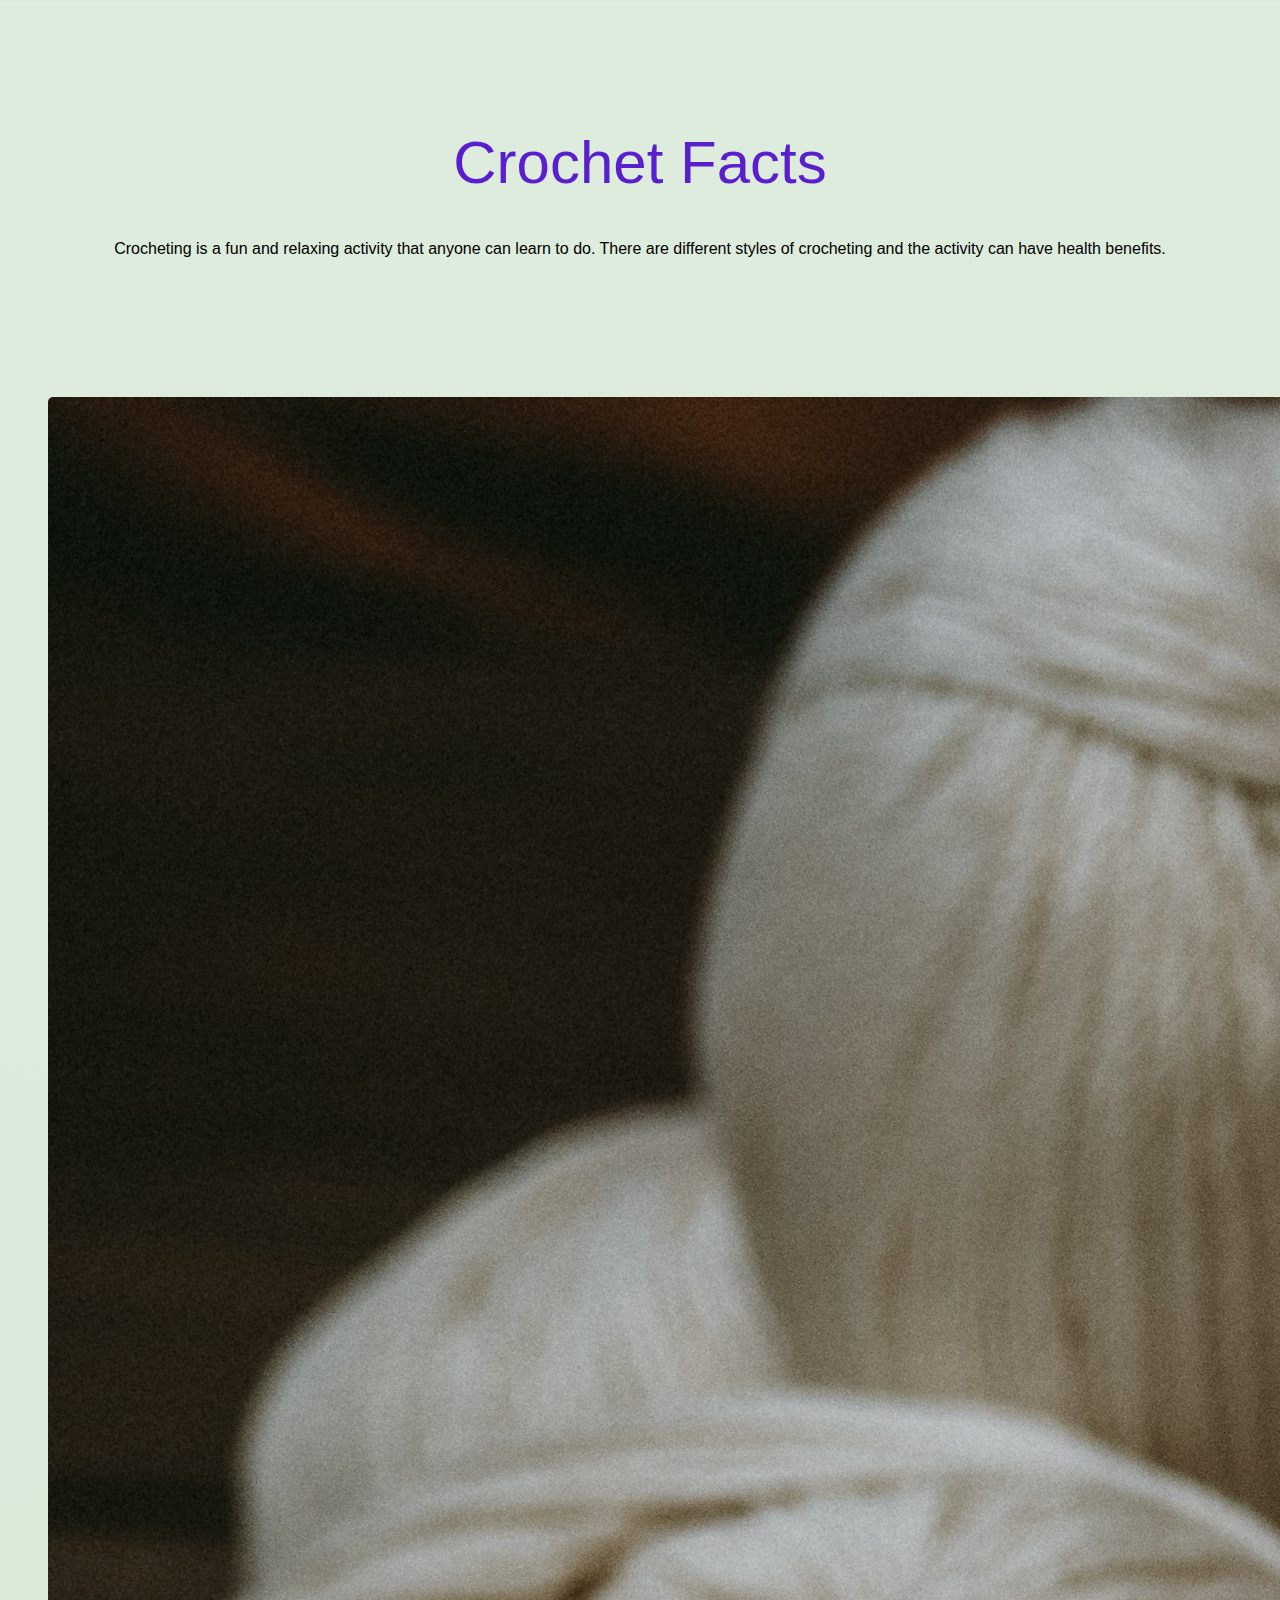
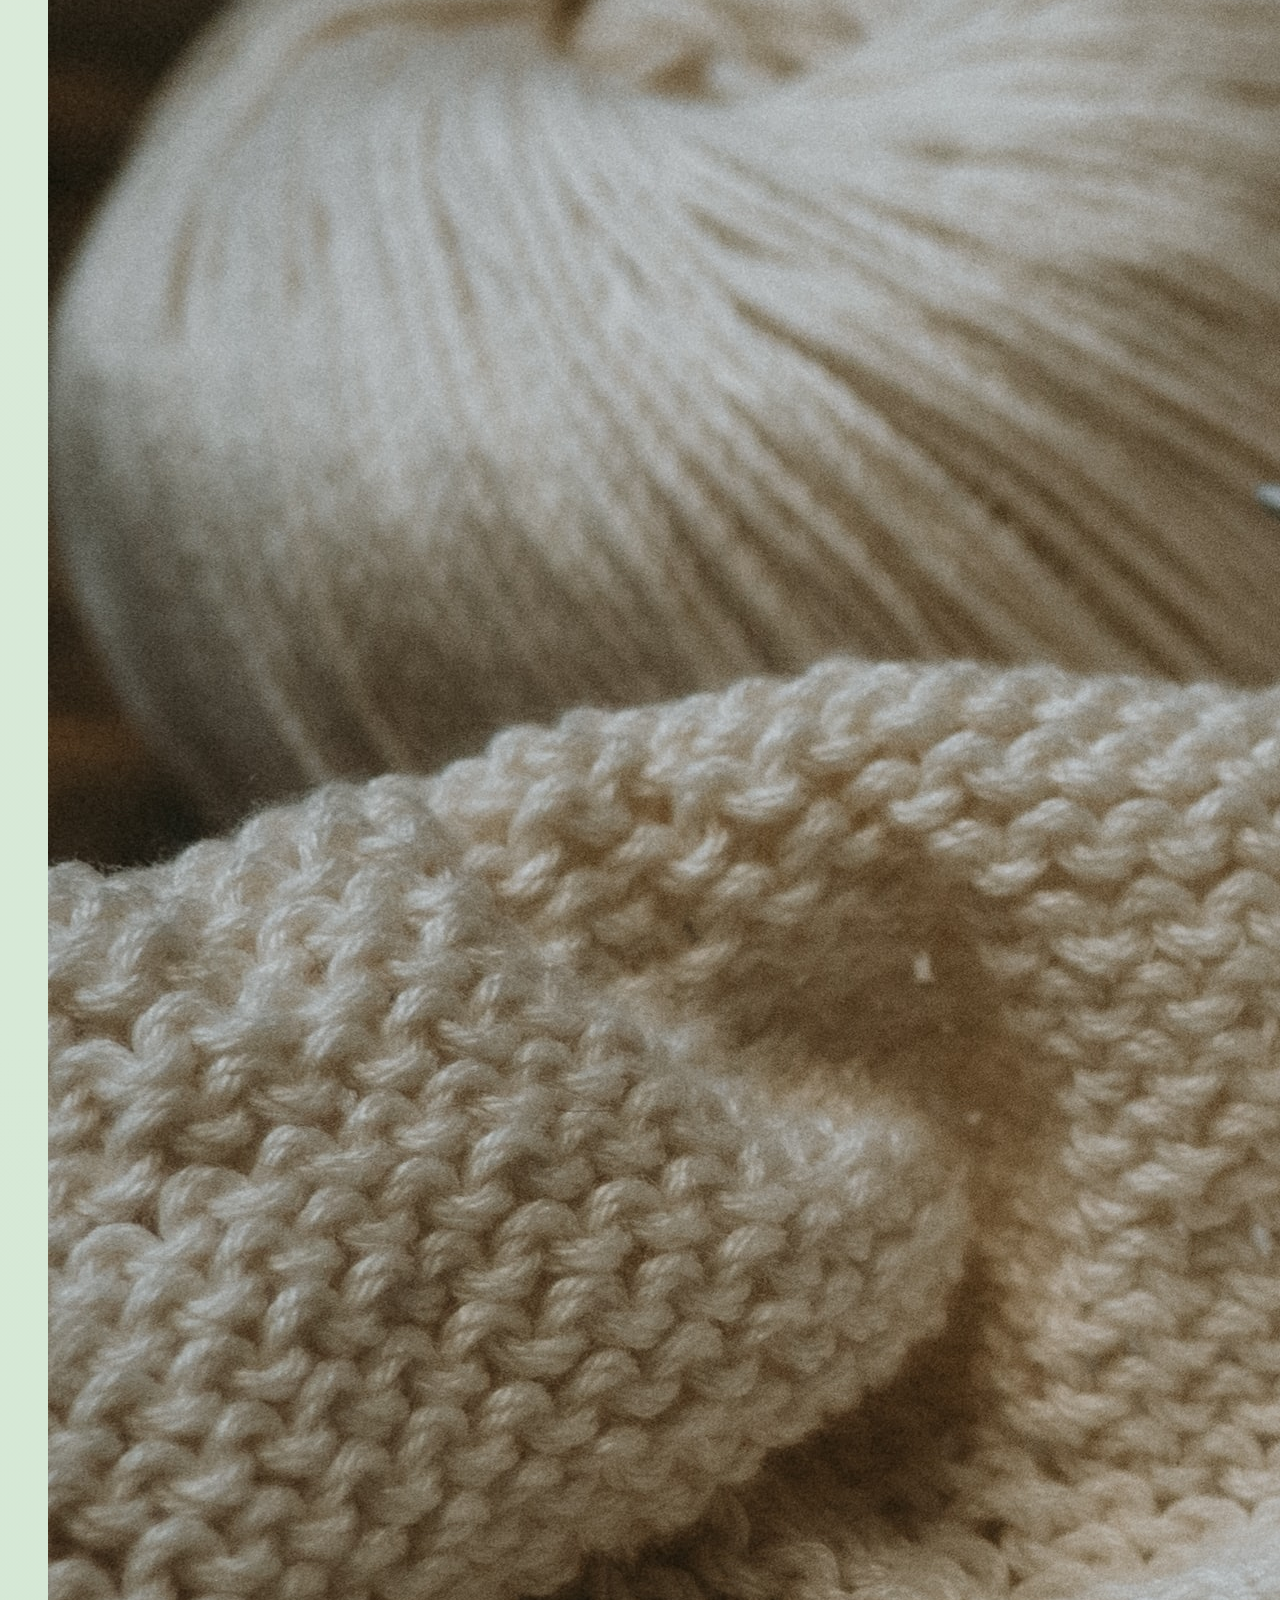
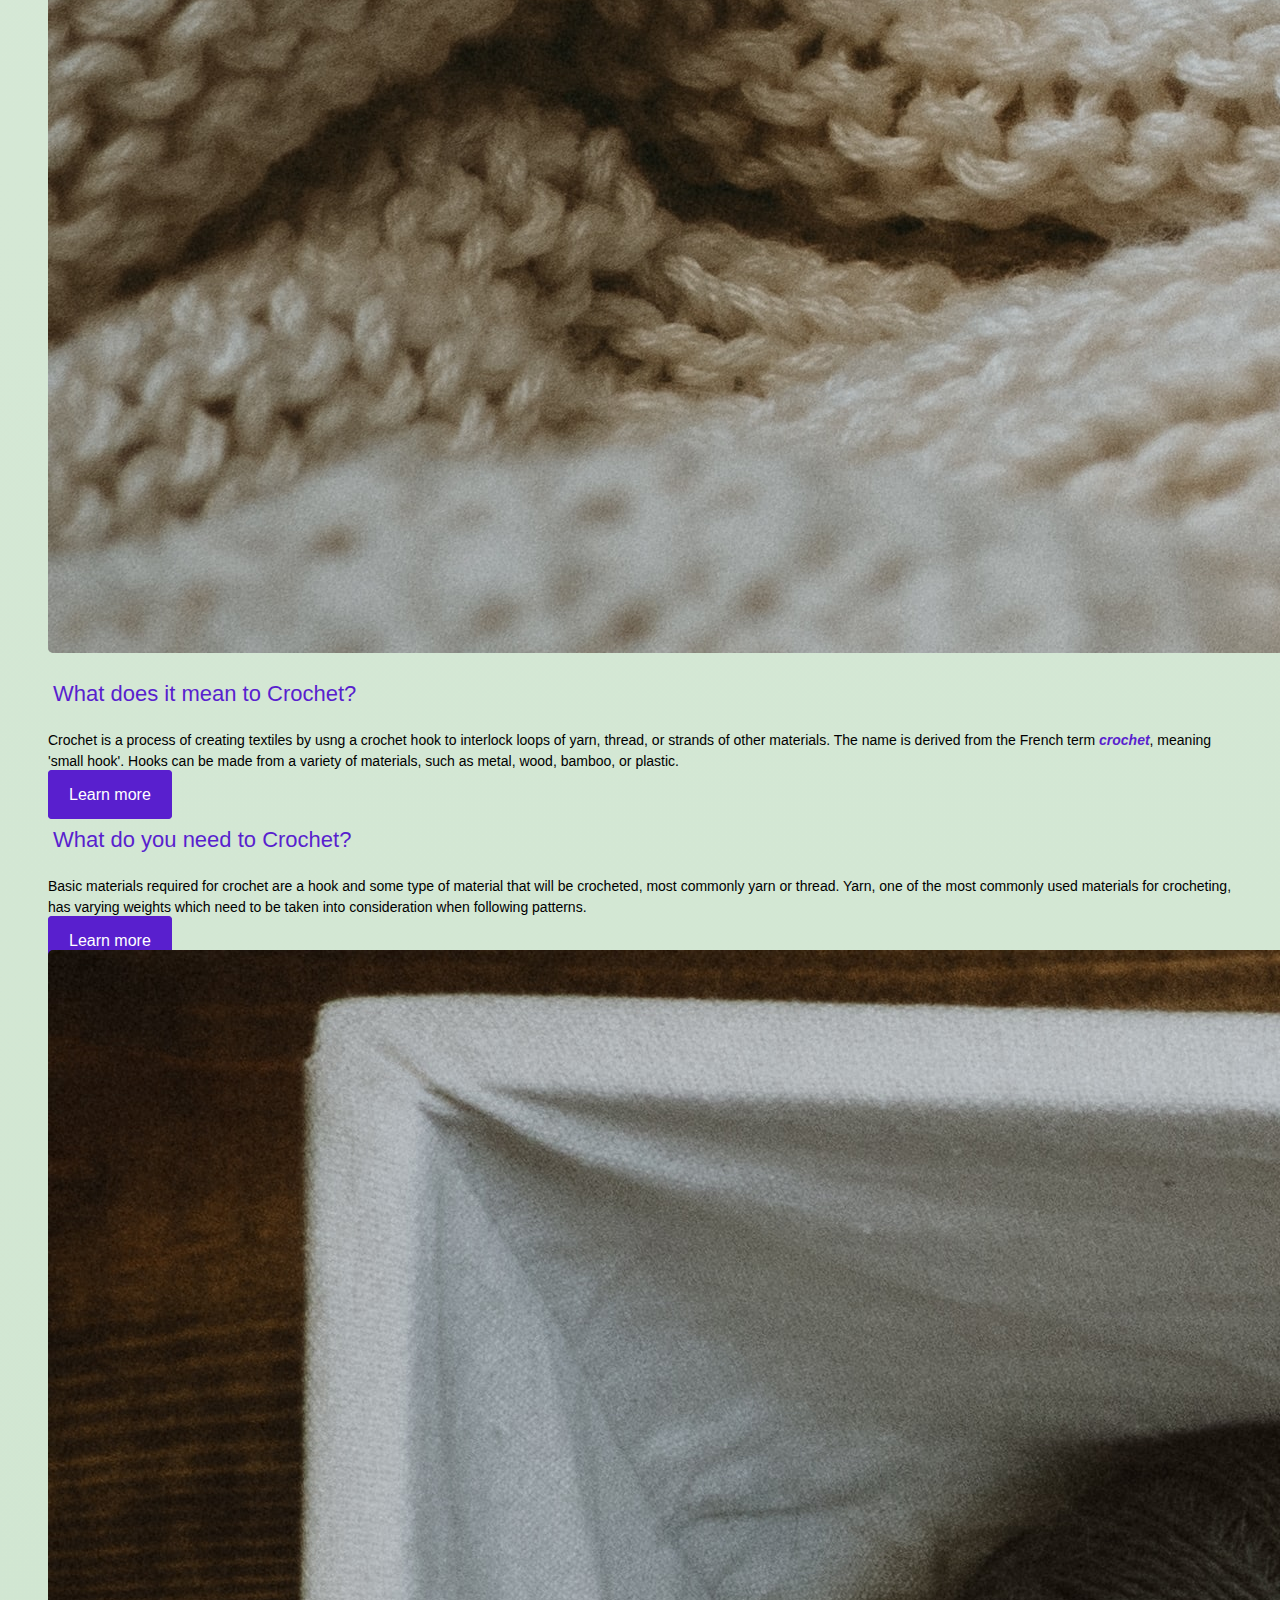
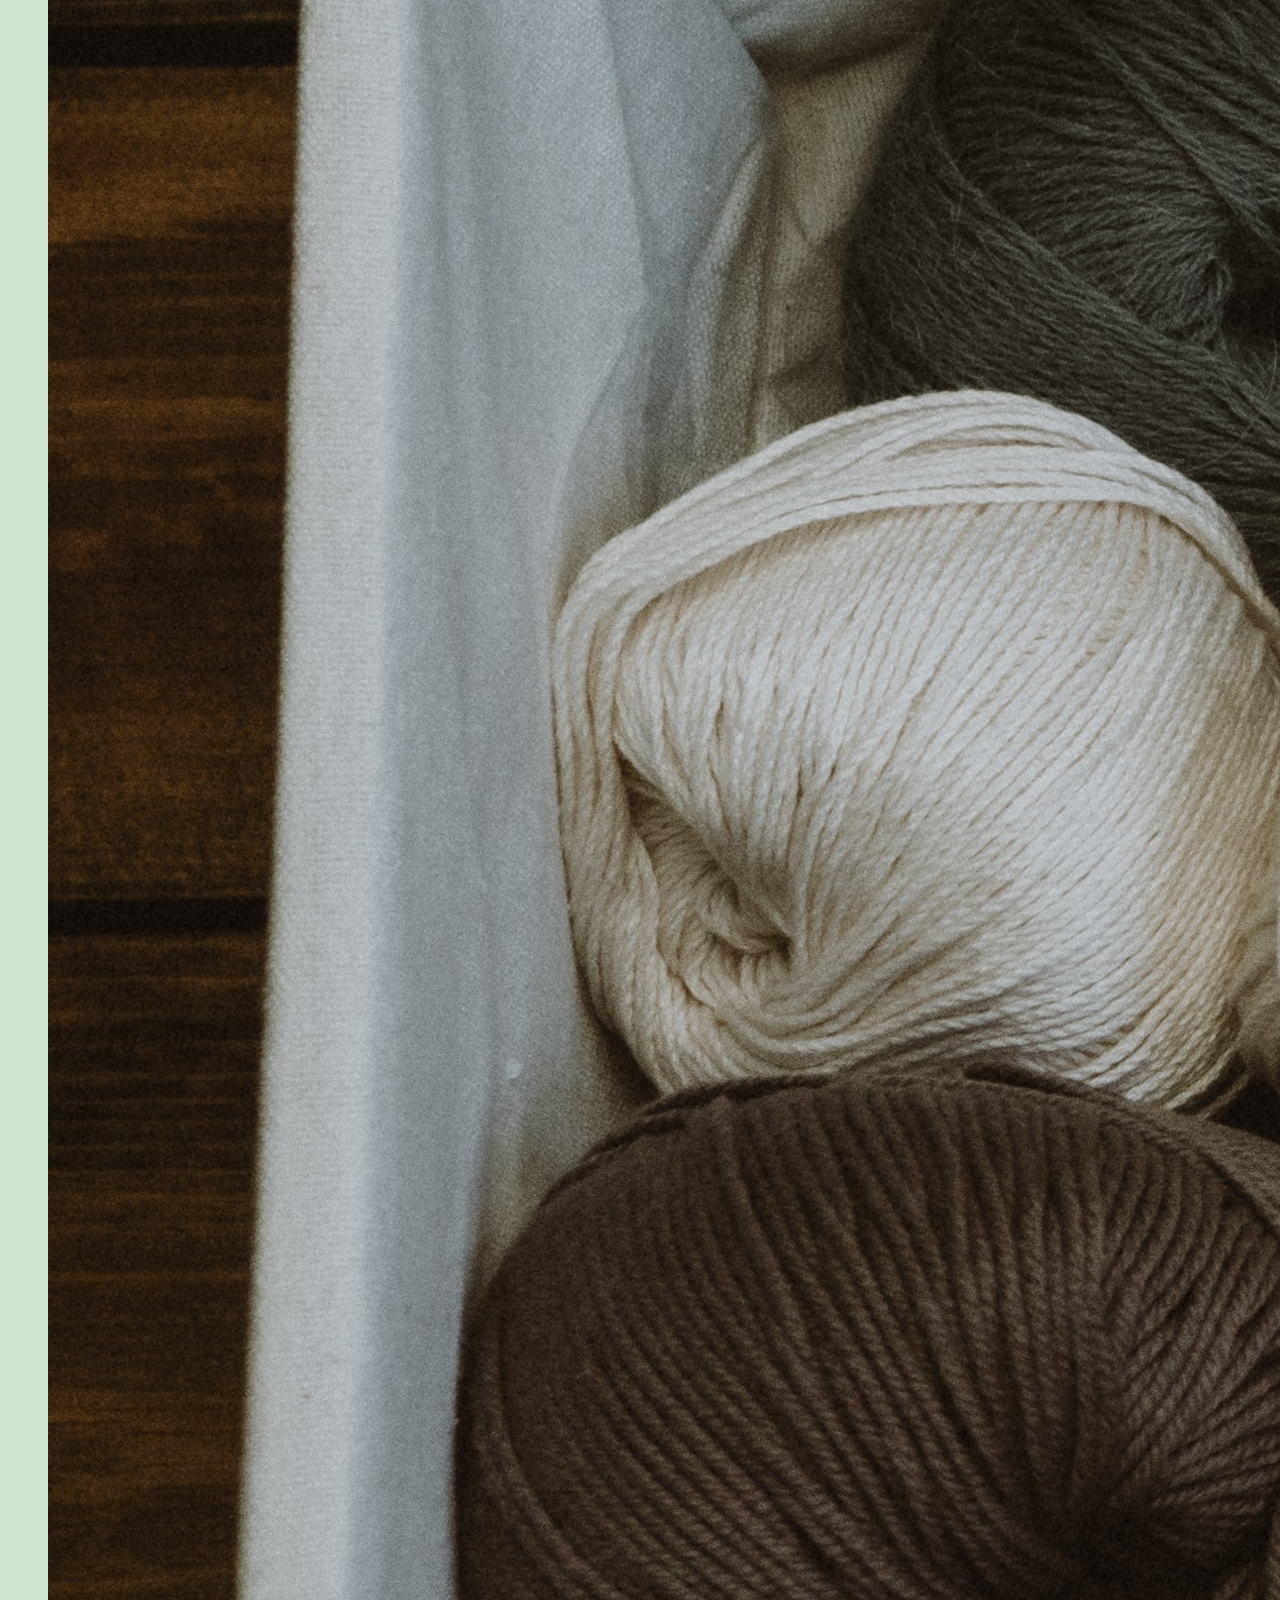
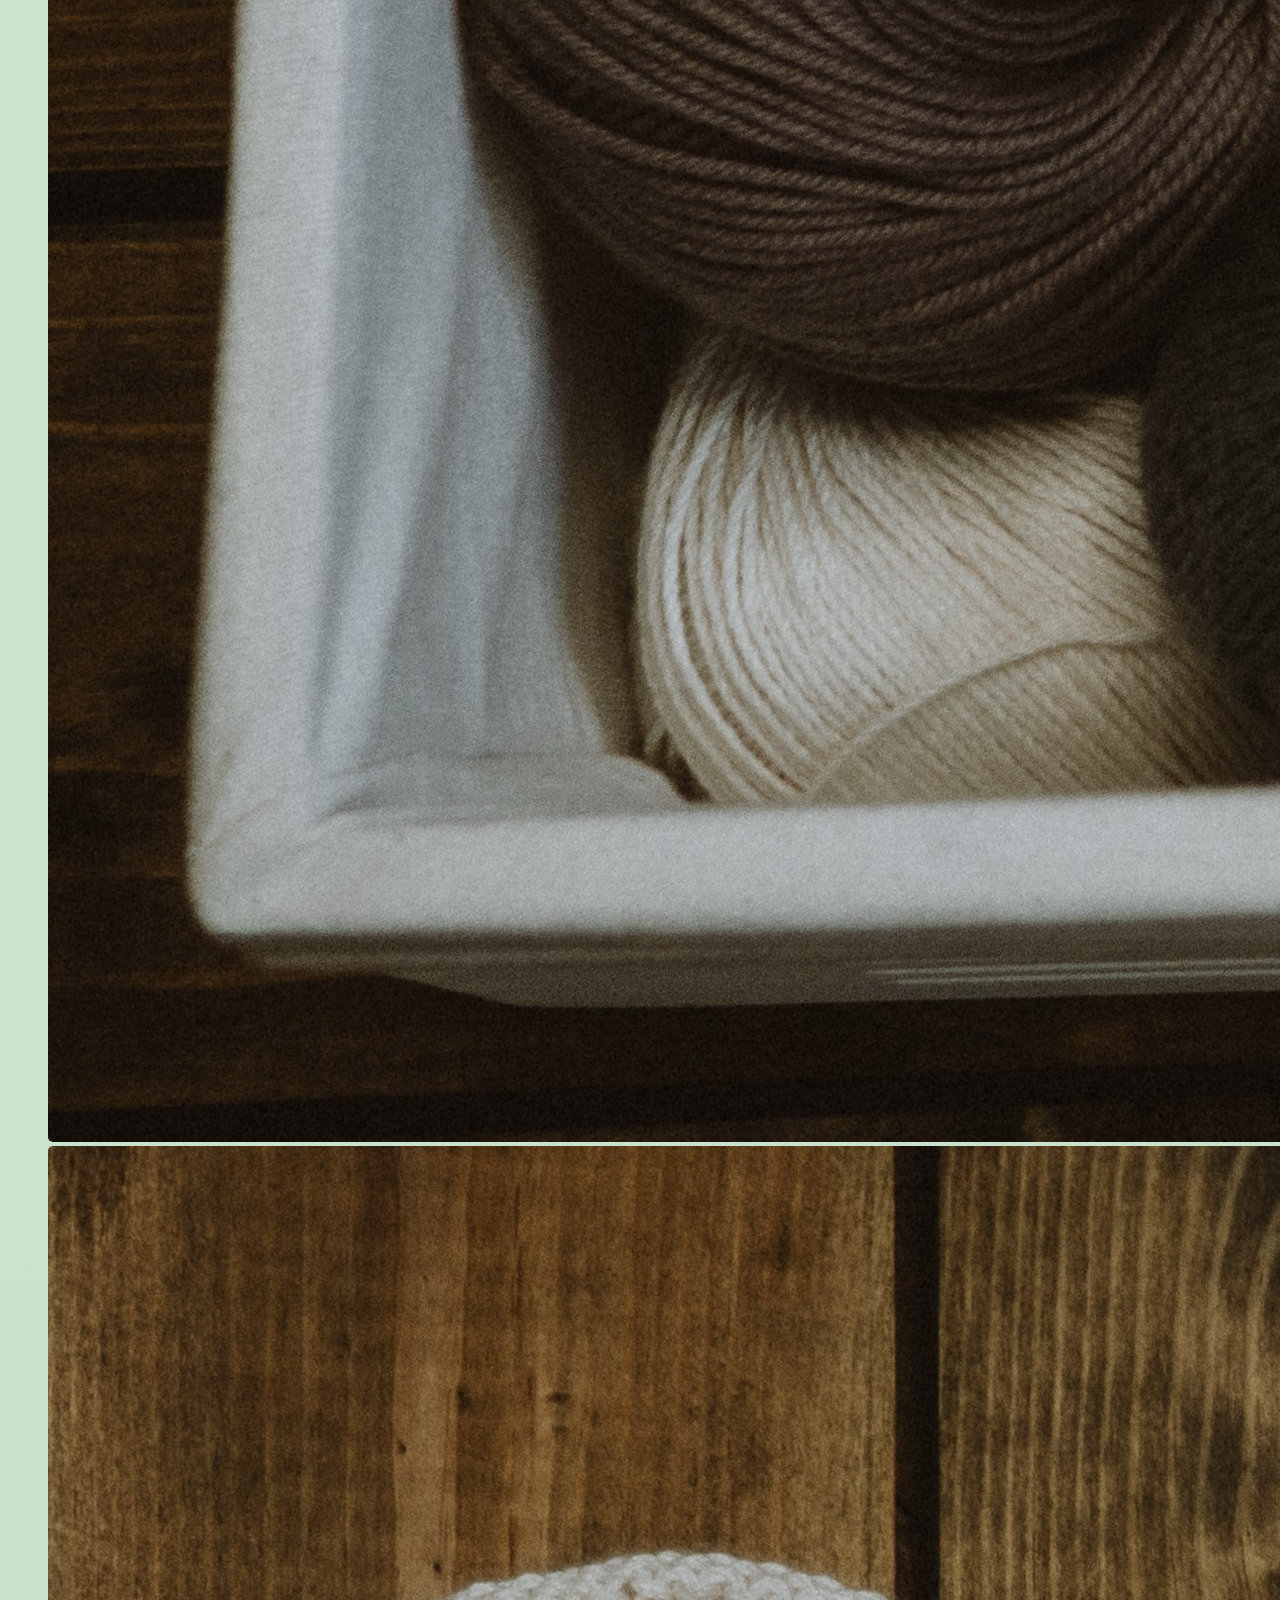
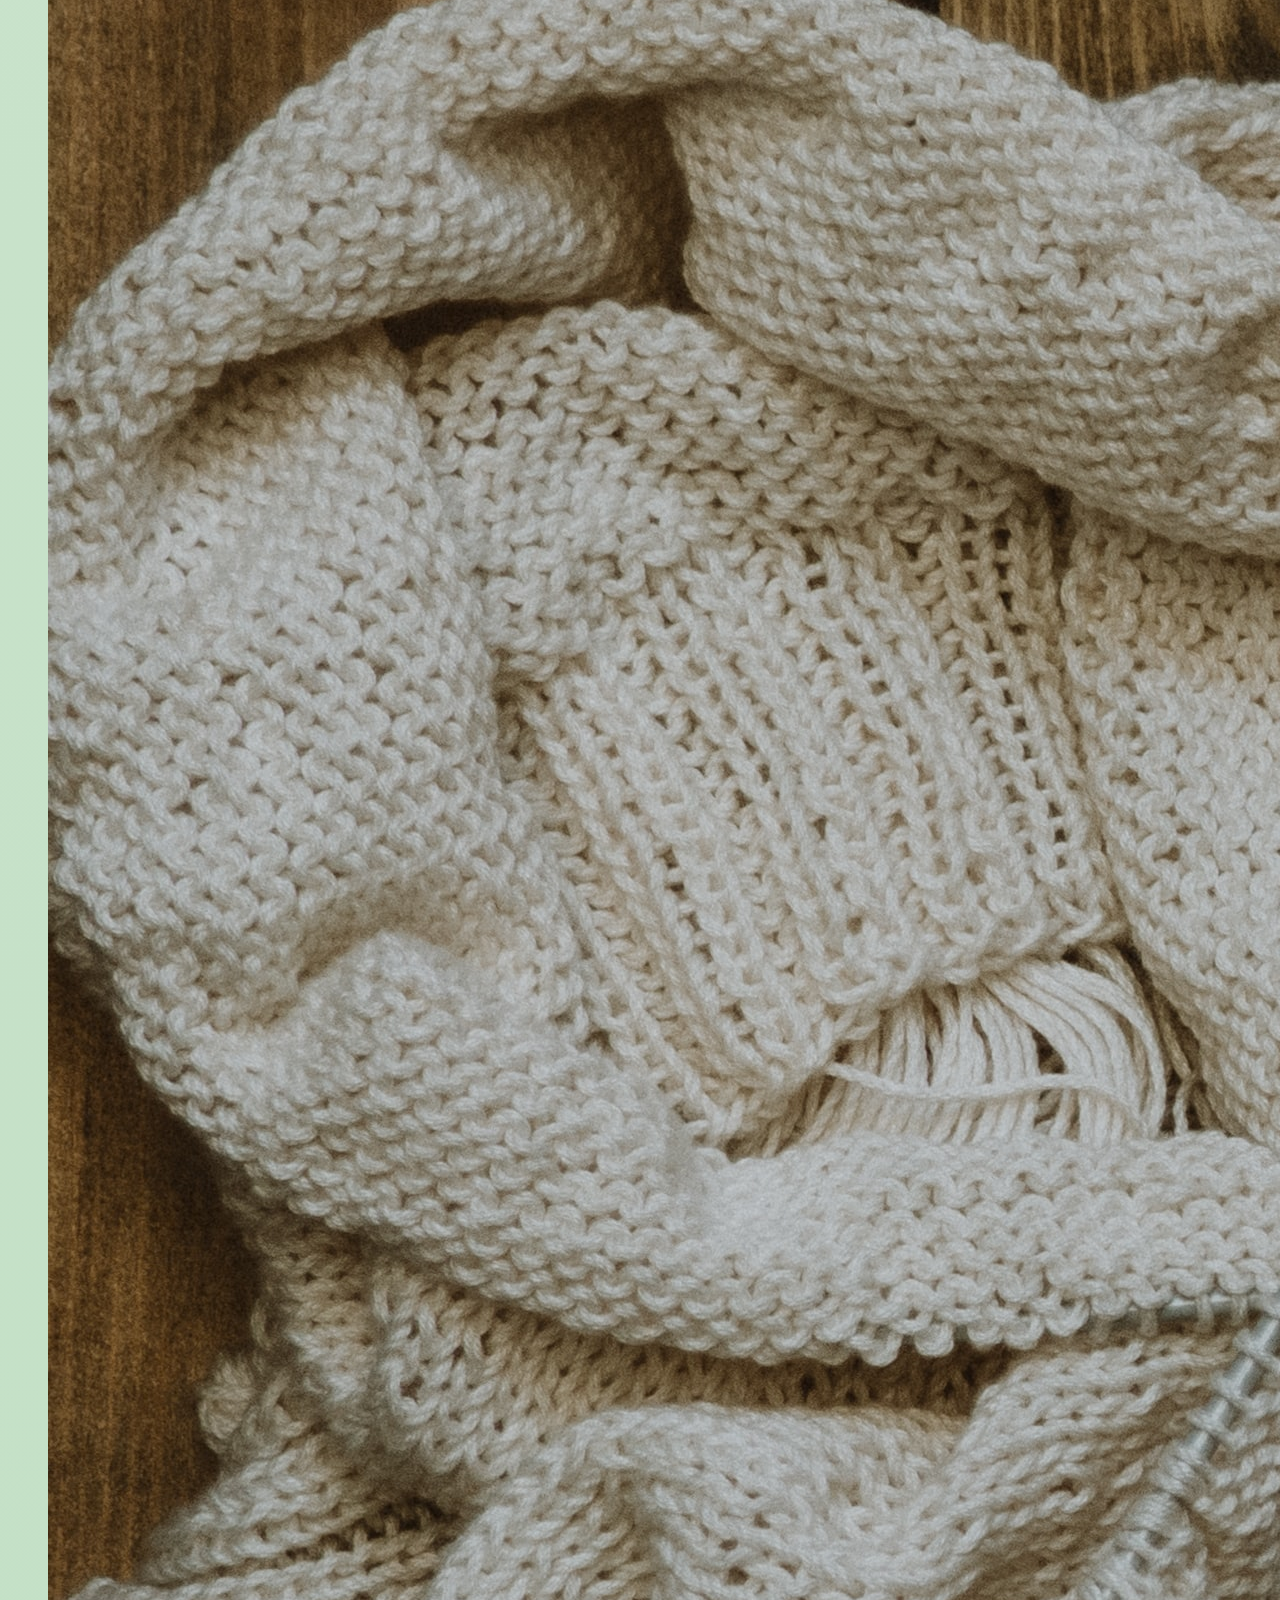
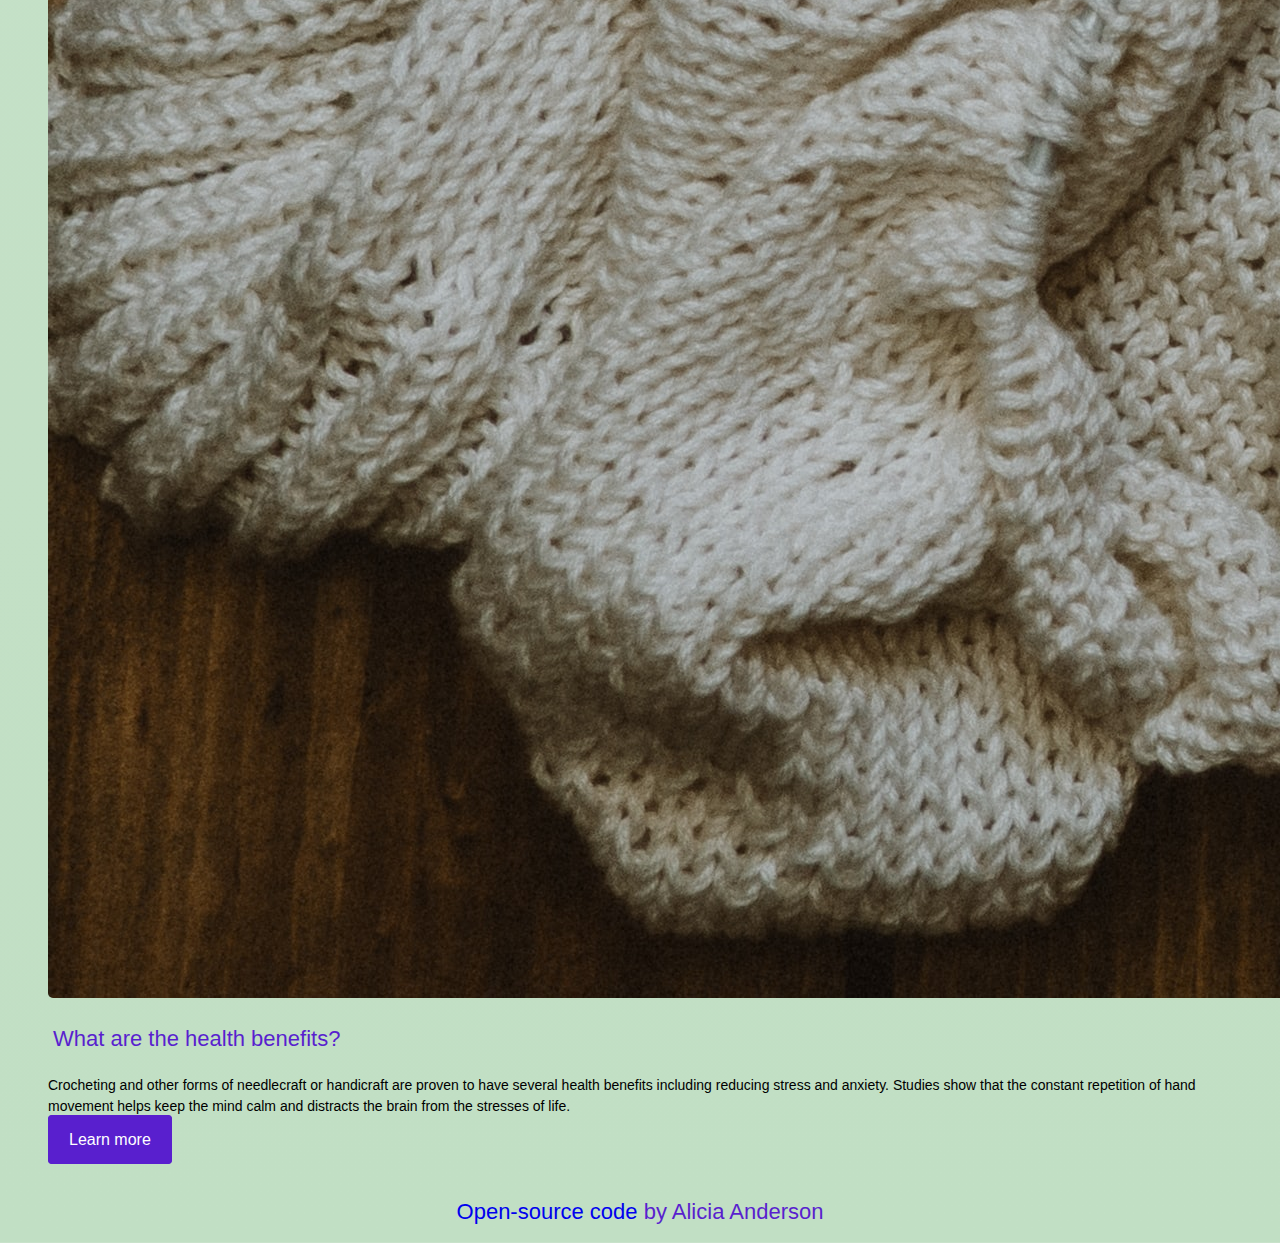
==== index.html @ 93d9a034 "Corrected index page name" ====
<!DOCTYPE html>
<html lang="en">
  <head>
    <meta charset="UTF-8" />
    <meta http-equiv="X-UA-Compatible" content="IE=edge" />
    <meta name="viewport" content="width=device-width, initial-scale=1.0" />
    <title>Crochet Facts 🧶</title>
    <link
      href="https://cdn.jsdelivr.net/npm/bootstrap@5.0.2/dist/css/bootstrap.min.css"
      rel="stylesheet"
      integrity="sha384-EVSTQN3/azprG1Anm3QDgpJLIm9Nao0Yz1ztcQTwFspd3yD65VohhpuuCOmLASjC"
      crossorigin="anonymous"
    />
    <link rel="stylesheet" href="src/styles.css" />
  </head>

  <body class="text-muted">
    <div class="intro">
      <h1 class="mb-4">Crochet Facts</h1>

      <p>
        Crocheting is a fun and relaxing activity that anyone can learn to do.
        There are different styles of crocheting and the activity can have
        health benefits.
      </p>
    </div>
    <div class="container">
      <div class="row mb-5">
        <div class="col-6 p-5">
          <img
            src="images/crochet-1.jpg"
            alt="Yarn and Crochet Needles"
            class="img-fluid crochet-image"
          />
        </div>
        <div class="col-6 p-5">
          <h2>What does it mean to Crochet?</h2>
          <p>
            Crochet is a process of creating textiles by usng a crochet hook to
            interlock loops of yarn, thread, or strands of other materials. The
            name is derived from the French term
            <em>crochet</em>, meaning 'small hook'. Hooks can be made from a
            variety of materials, such as metal, wood, bamboo, or plastic.
          </p>
          <a
            href="https://en.wikipedia.org/wiki/Crochet"
            target="_blank"
            class="btn btn-branding m-3"
            >Learn more</a
          >
        </div>
      </div>
      <div class="row mb-5">
        <div class="col-6 p-5">
          <h2>What do you need to Crochet?</h2>
          <p>
            Basic materials required for crochet are a hook and some type of
            material that will be crocheted, most commonly yarn or thread. Yarn,
            one of the most commonly used materials for crocheting, has varying
            weights which need to be taken into consideration when following
            patterns.
          </p>
          <a
            href="https://en.wikipedia.org/wiki/Crochet#Materials"
            target="_blank"
            class="btn btn-branding m-3"
            >Learn more</a
          >
        </div>
        <div class="col-6 p-5">
          <img
            src="images/crochet-2.jpg"
            alt="Yarn and Crochet Needles"
            class="img-fluid crochet-image"
          />
        </div>
      </div>
      <div class="row mb-5">
        <div class="col-6 p-5">
          <img
            src="images/crochet-3.jpg"
            alt="Yarn and Crochet Needles"
            class="img-fluid crochet-image"
          />
        </div>
        <div class="col-6 p-5">
          <h2>What are the health benefits?</h2>
          <p>
            Crocheting and other forms of needlecraft or handicraft are proven
            to have several health benefits including reducing stress and
            anxiety. Studies show that the constant repetition of hand movement
            helps keep the mind calm and distracts the brain from the stresses
            of life.
          </p>
          <a
            href="https://en.wikipedia.org/wiki/Crochet#Health_benefits"
            target="_blank"
            class="btn btn-branding m-3"
            >Learn more</a
          >
        </div>
      </div>
    </div>
    <footer>
      <a href="https://github.com/aliciaECodes/Crochet.git" target="_blank"
        >Open-source code </a
      >by Alicia Anderson
    </footer>
  </body>
</html>
---- src/styles.css ----
:root {
  --primary-color: #591fce;
}

body {
  background: linear-gradient(to top, #c1dfc4 0%, #deecdd 100%);
  color: #000;
  font-family: Verdana, Geneva, Tahoma, sans-serif;
}

h1 {
  color: var(--primary-color);
  font-size: 60px;
  font-weight: normal;
  text-align: center;
}

h2 {
  color: var(--primary-color);
  font-size: 22px;
  padding: 5px;
  font-weight: normal;
}

p {
  font-size: 14px;
  line-height: 1.5;
}

em {
  color: var(--primary-color);
  font-weight: 700;
}

a {
  text-decoration: none;
}

footer {
  color: var(--primary-color);
  font-weight: 100;
  font-size: 22px;
  text-align: center;
  padding: 10px;
}

.container {
  padding: 40px;
  font-family: Verdana, Geneva, Tahoma, sans-serif;
}

.btn-branding {
  border: 1px solid var(--primary-color);
  border-radius: 4px;
  padding: 15px 20px;
  background-color: var(--primary-color);
  color: #fff;
}

.intro {
  padding: 80px 20px;
}

.intro p {
  text-align: center;
  line-height: 1.5;
  font-weight: 500;
  font-size: 16px;
}

.crochet-image {
  width: 400;
  border-radius: 5px;
}
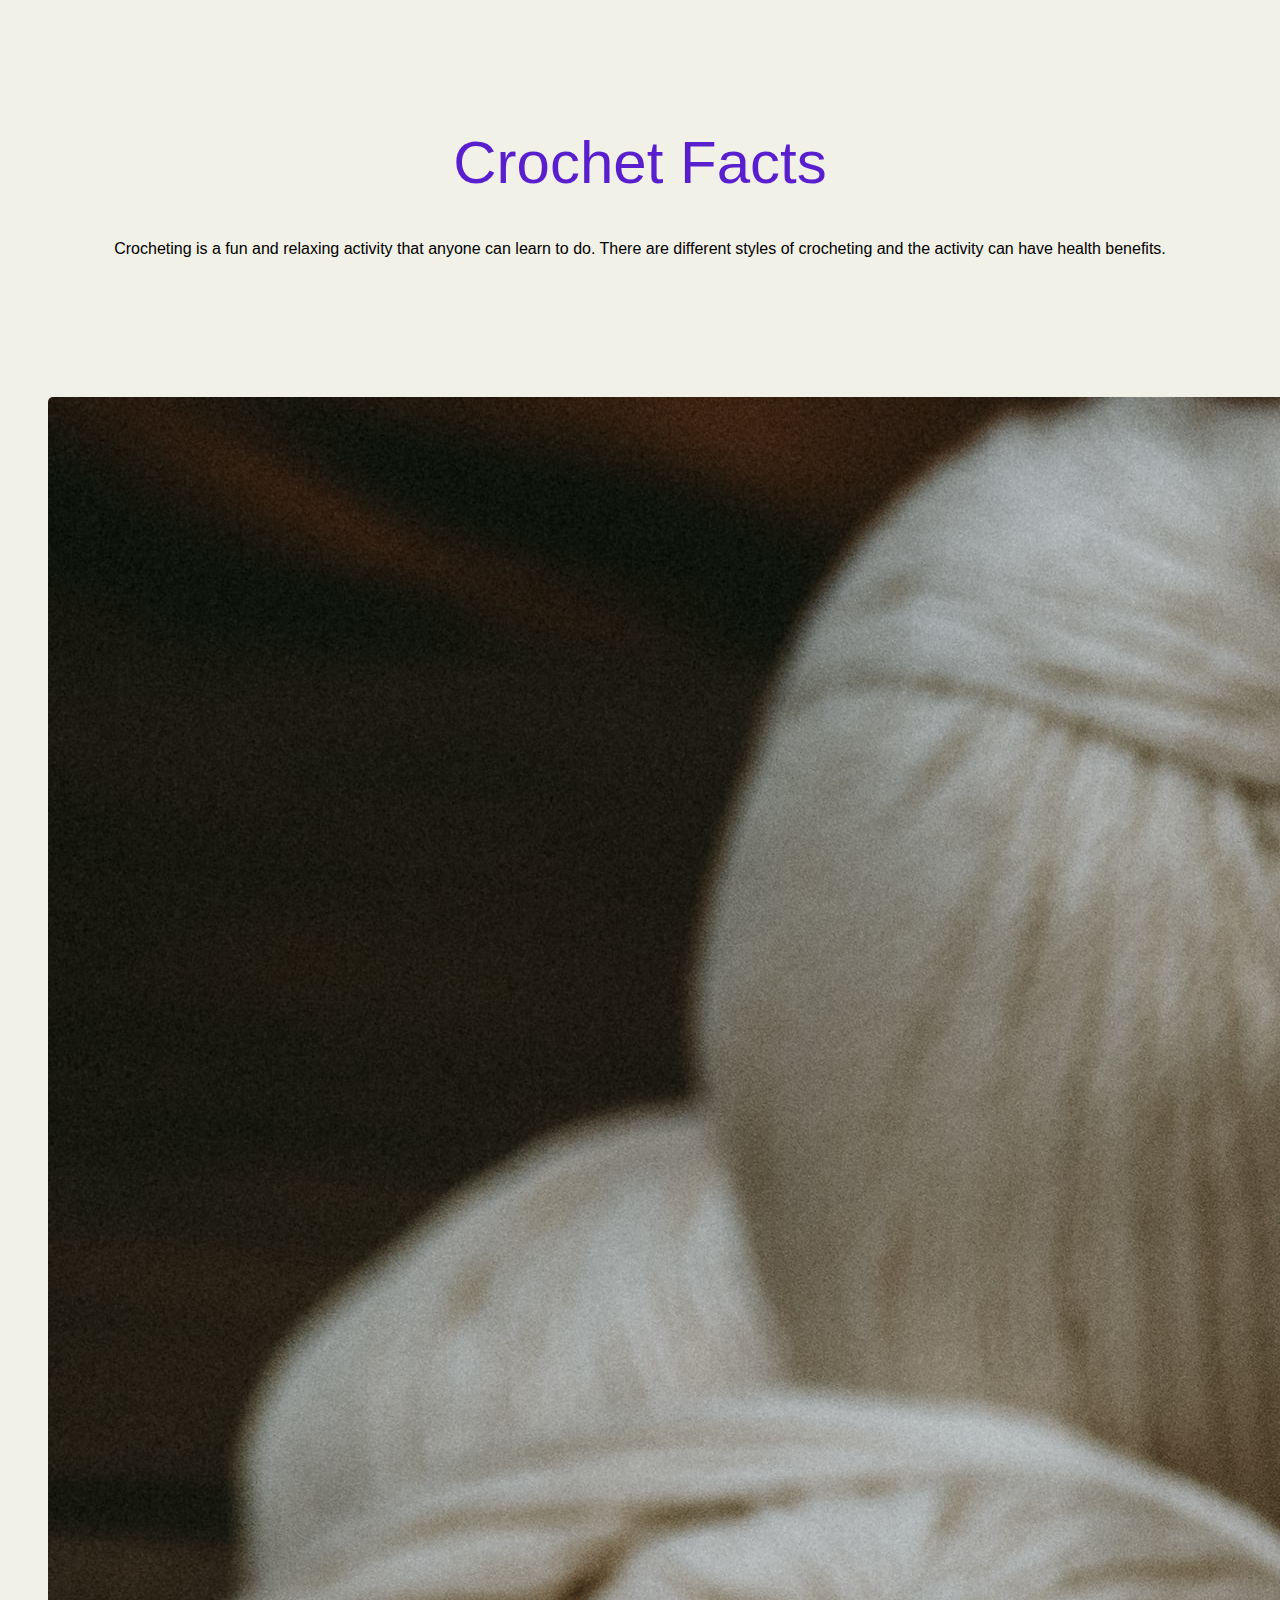
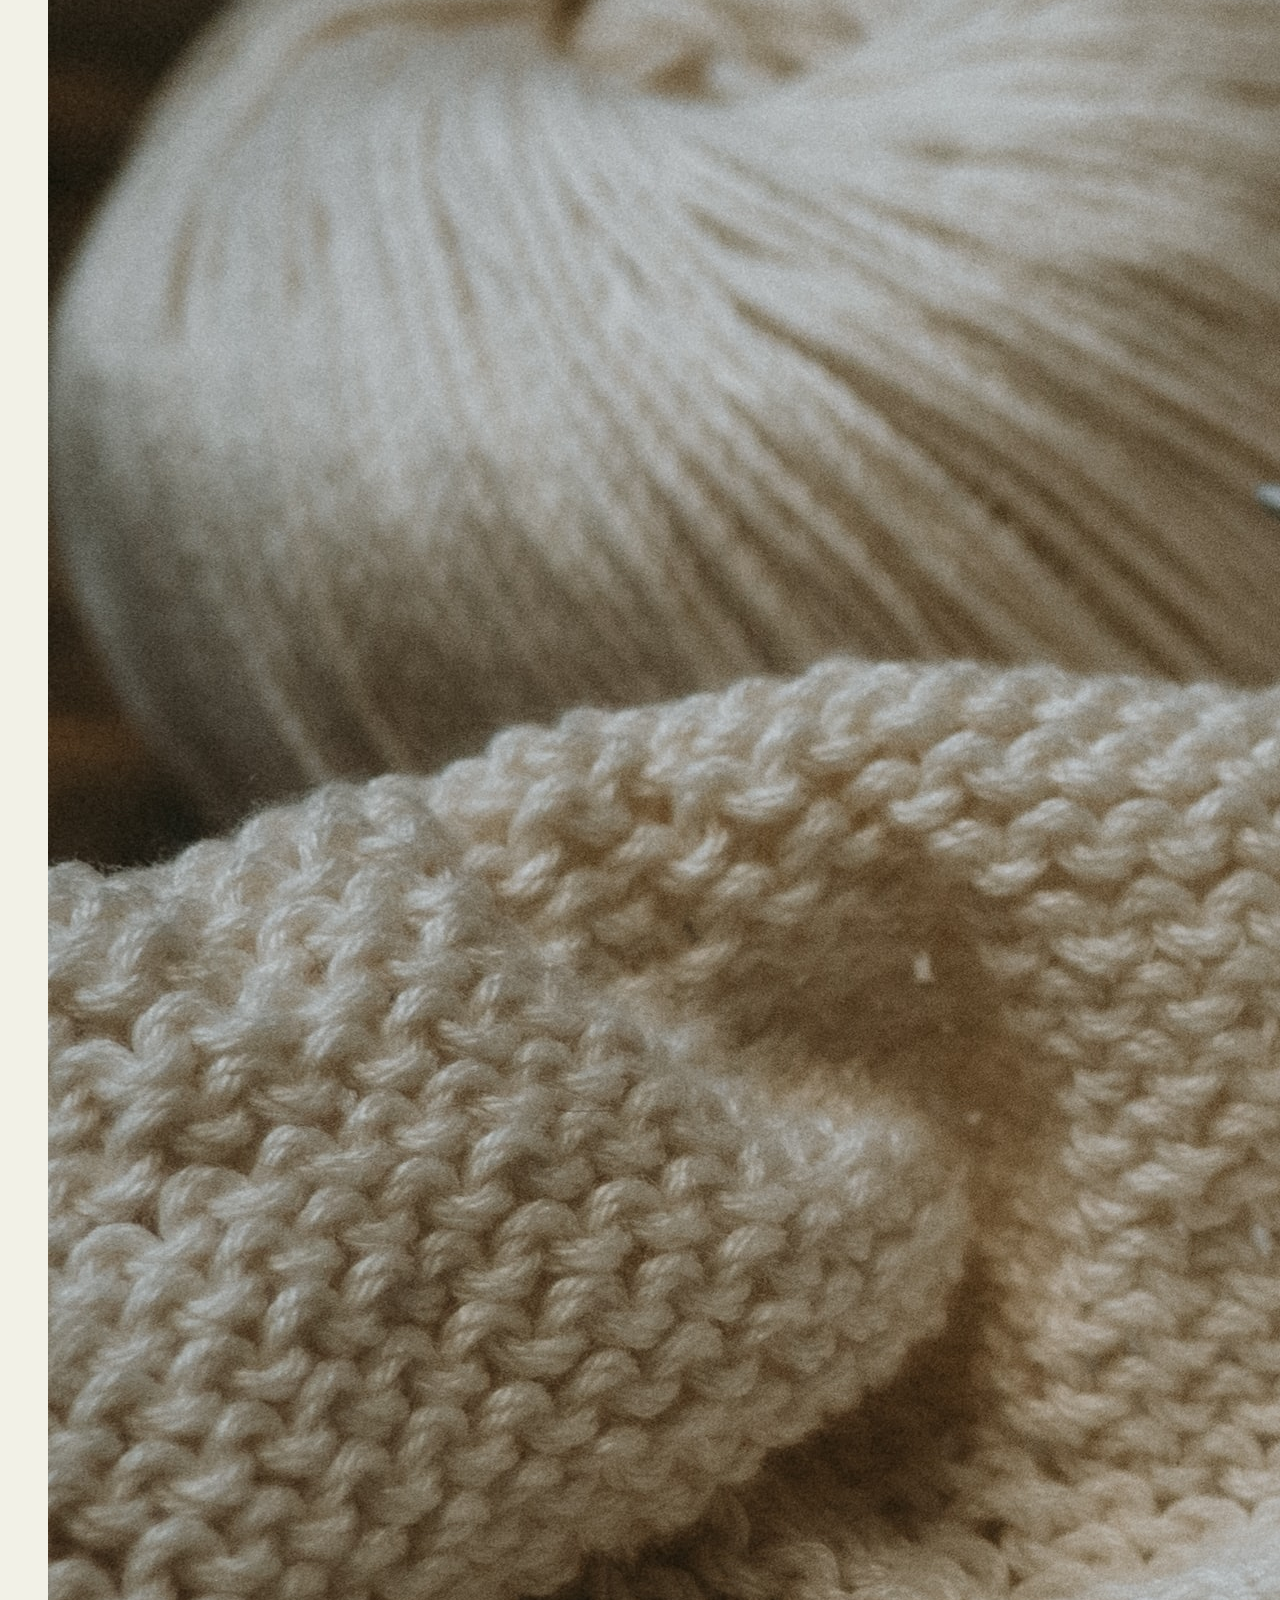
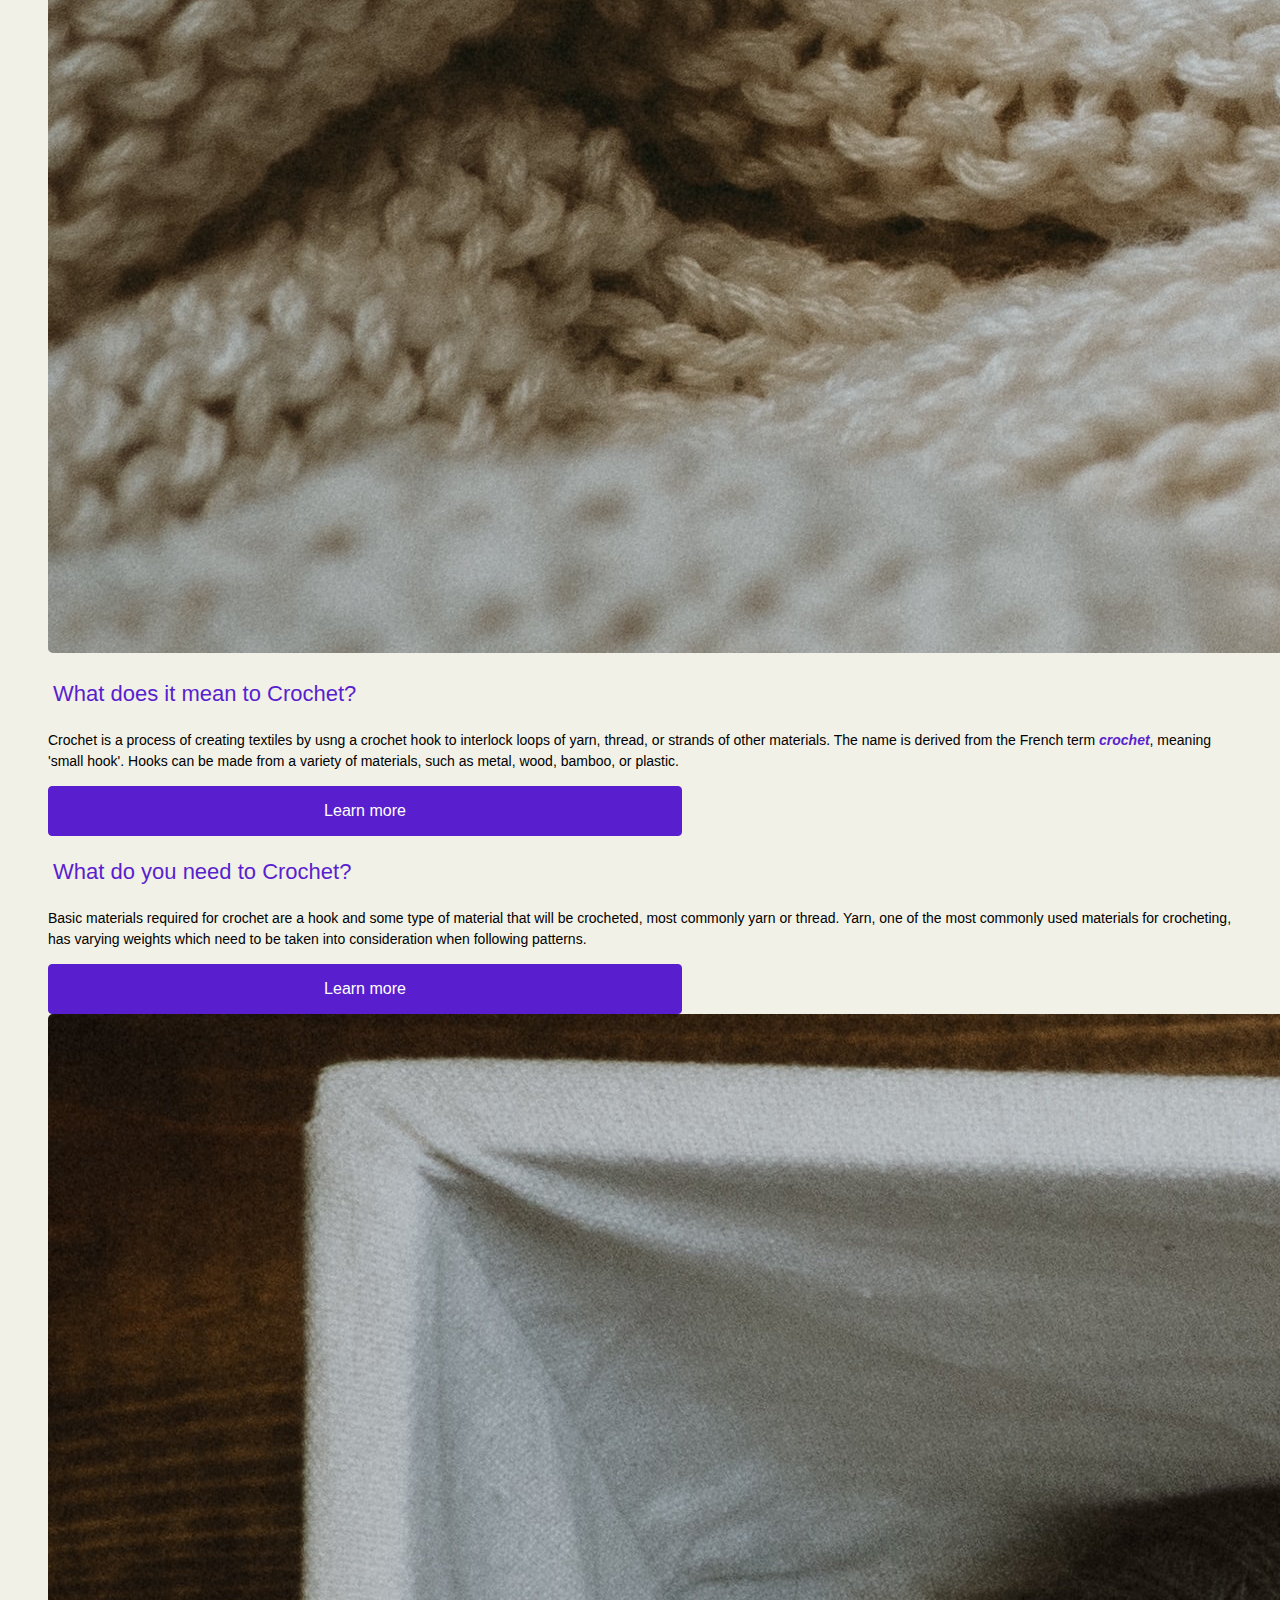
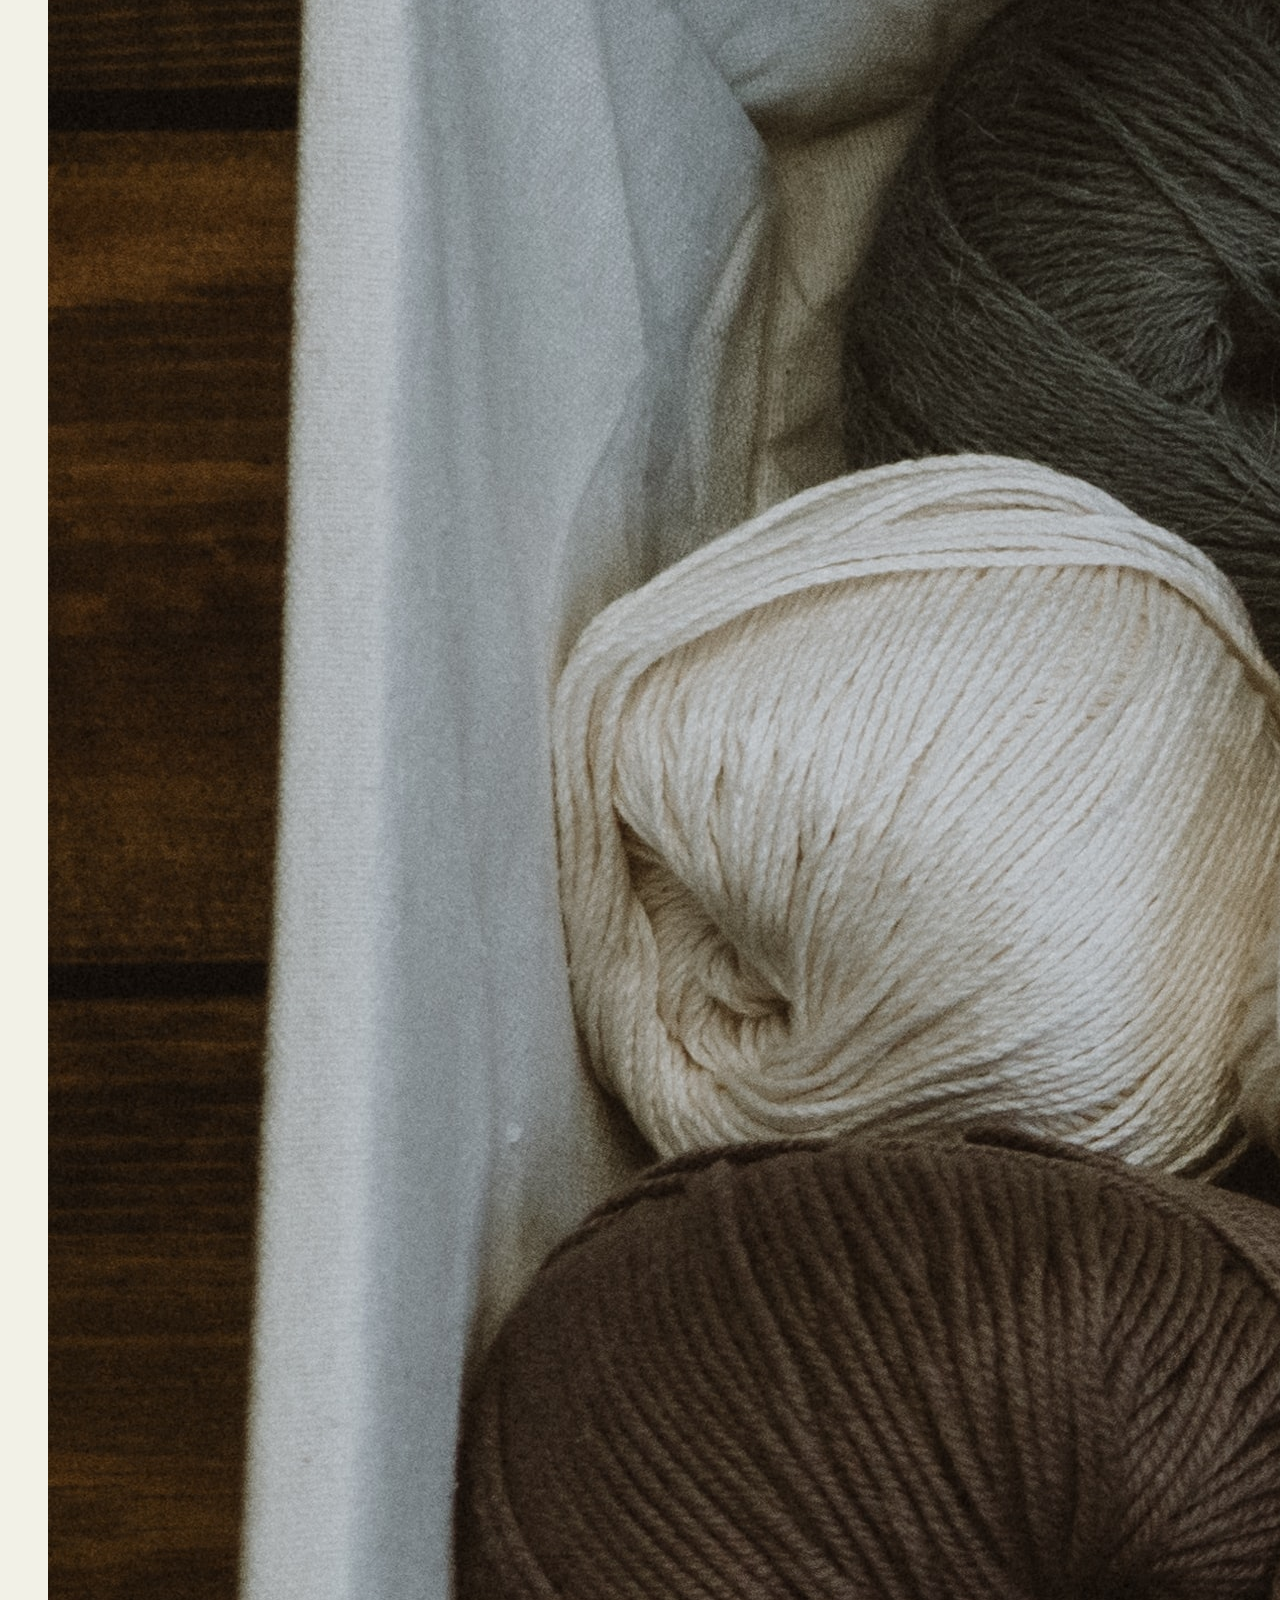
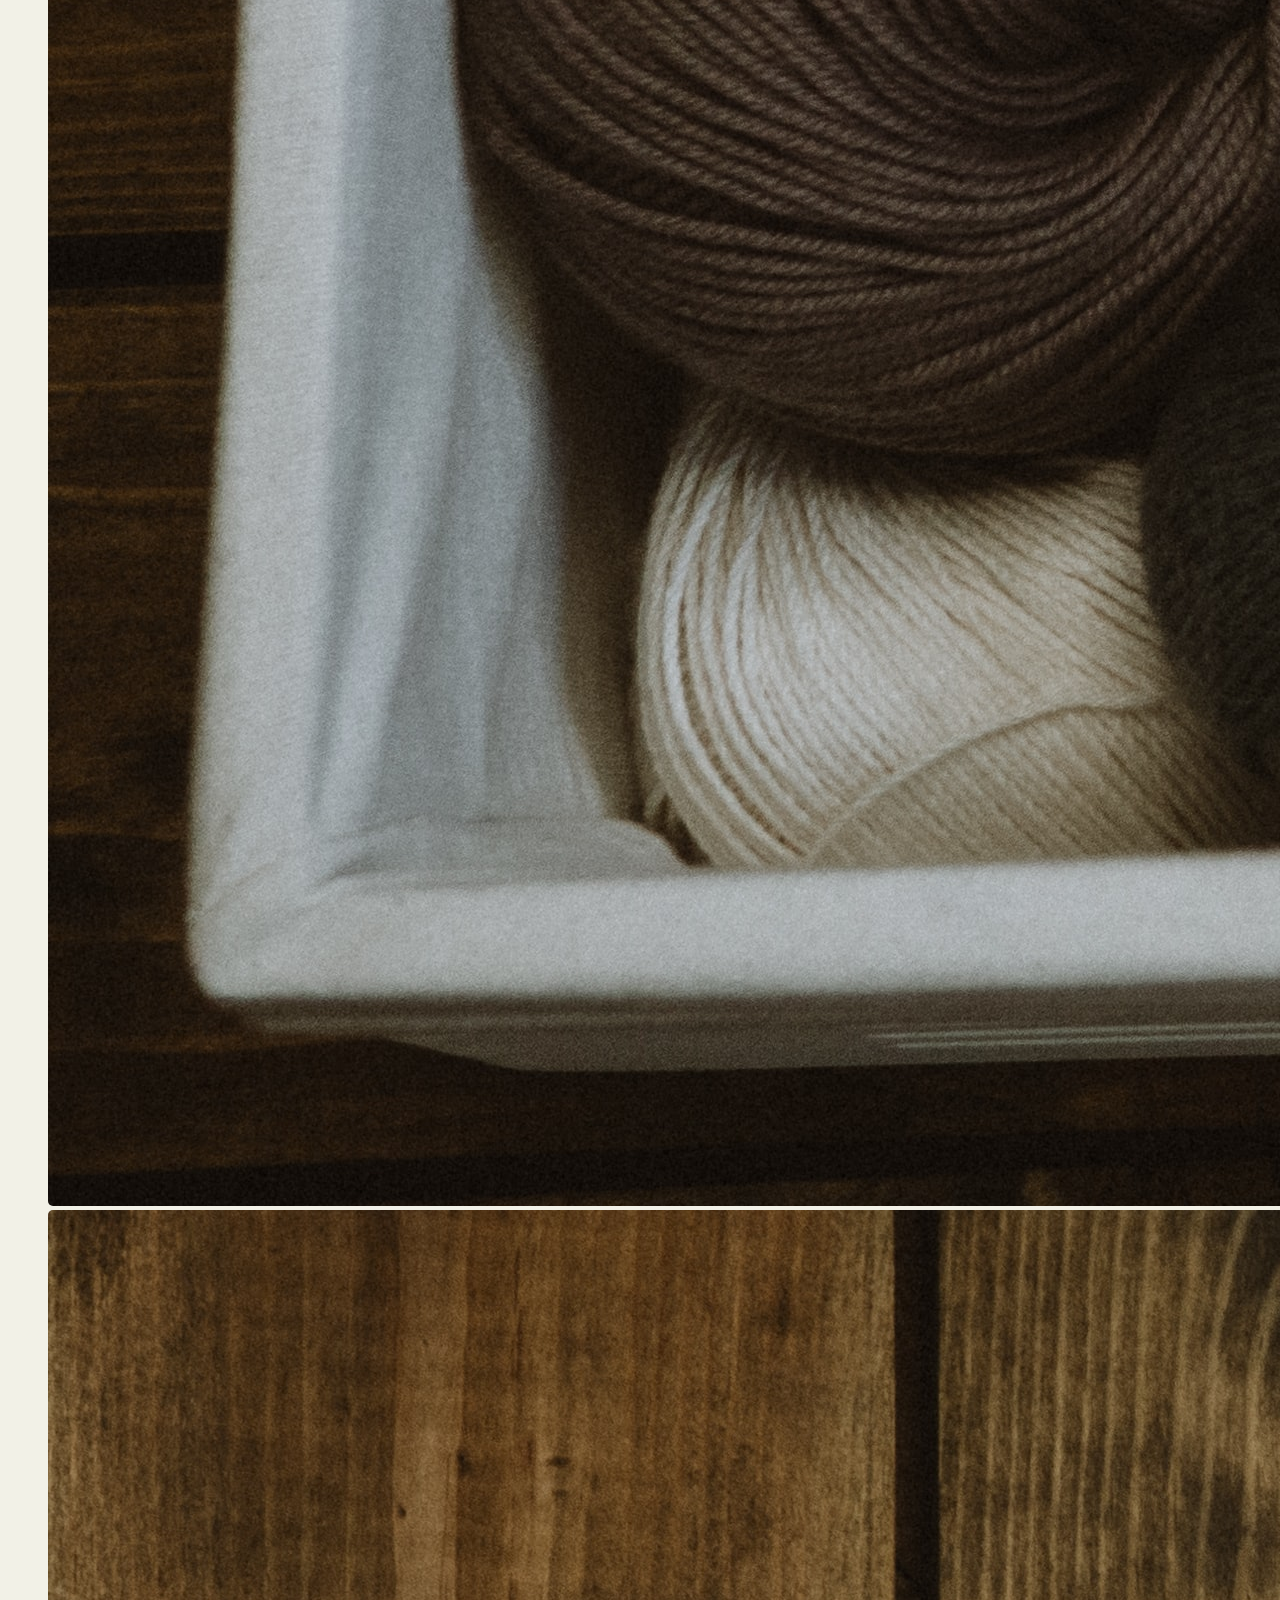
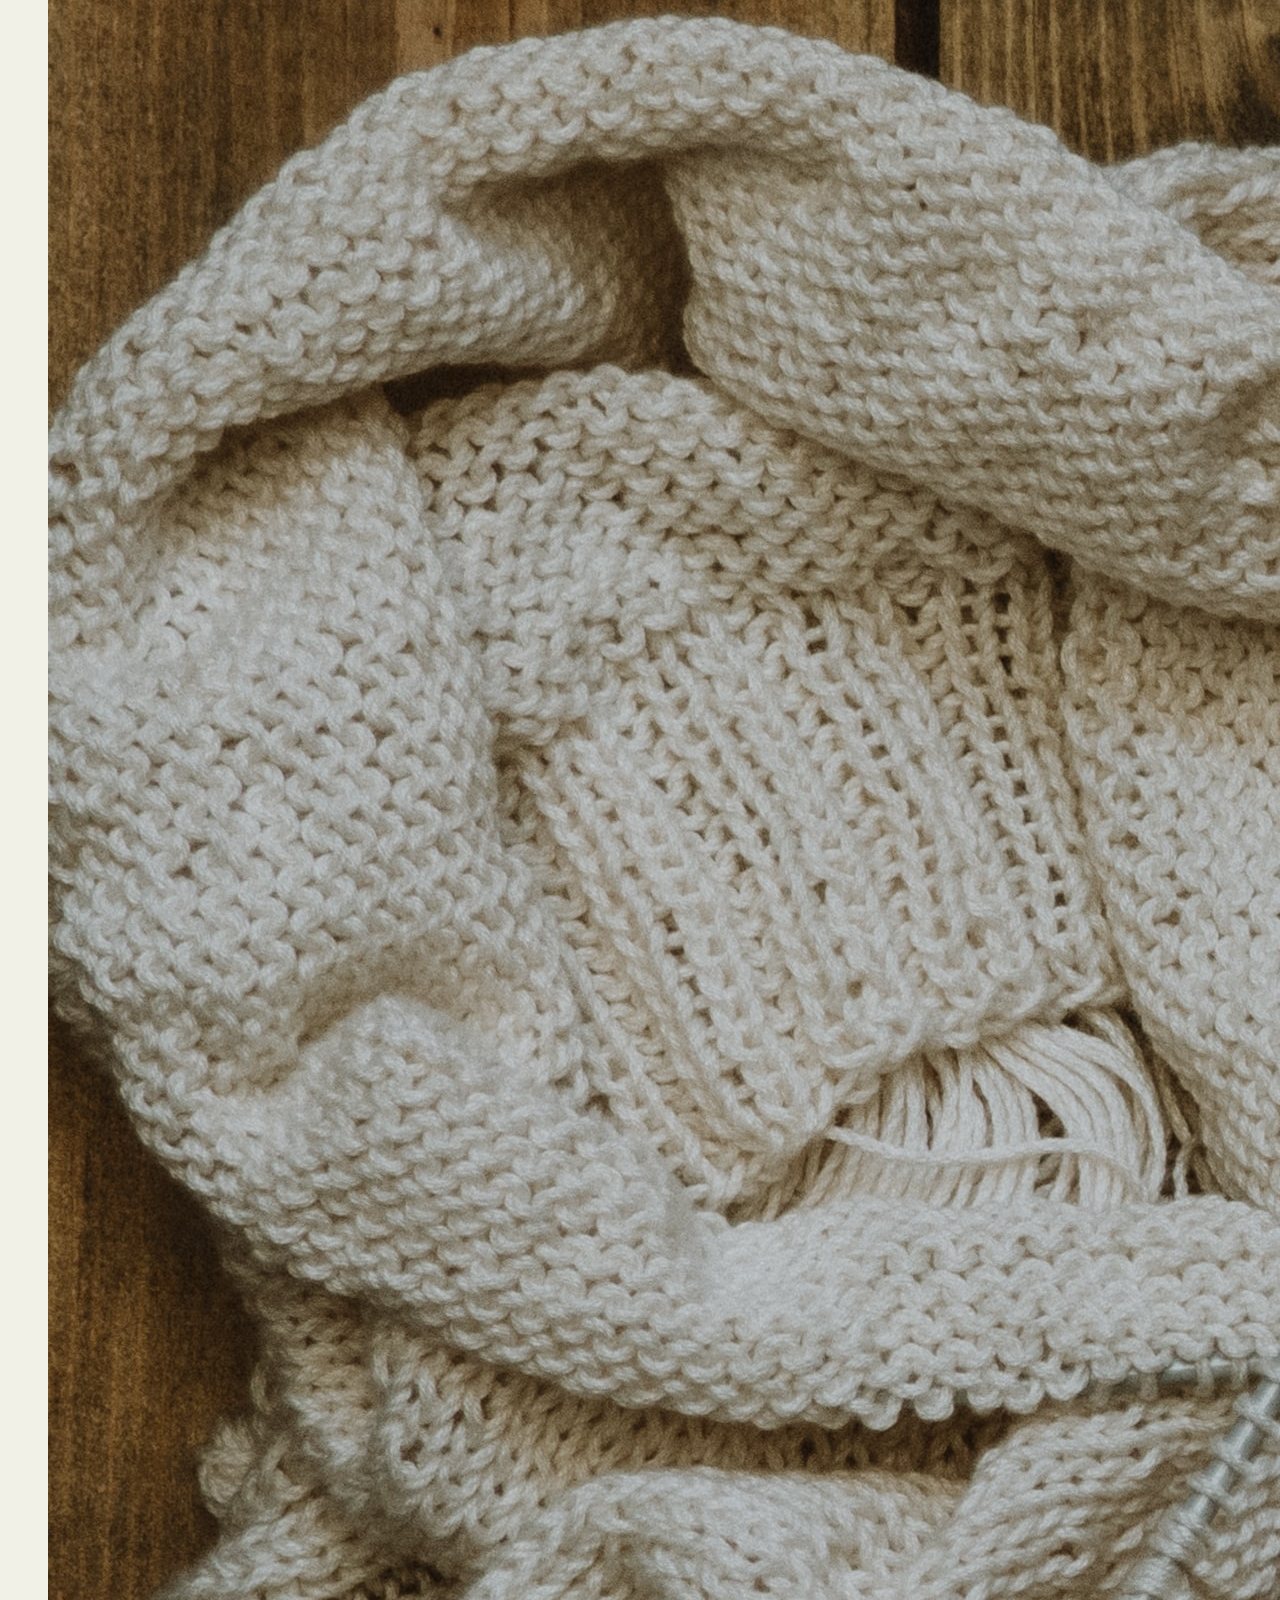
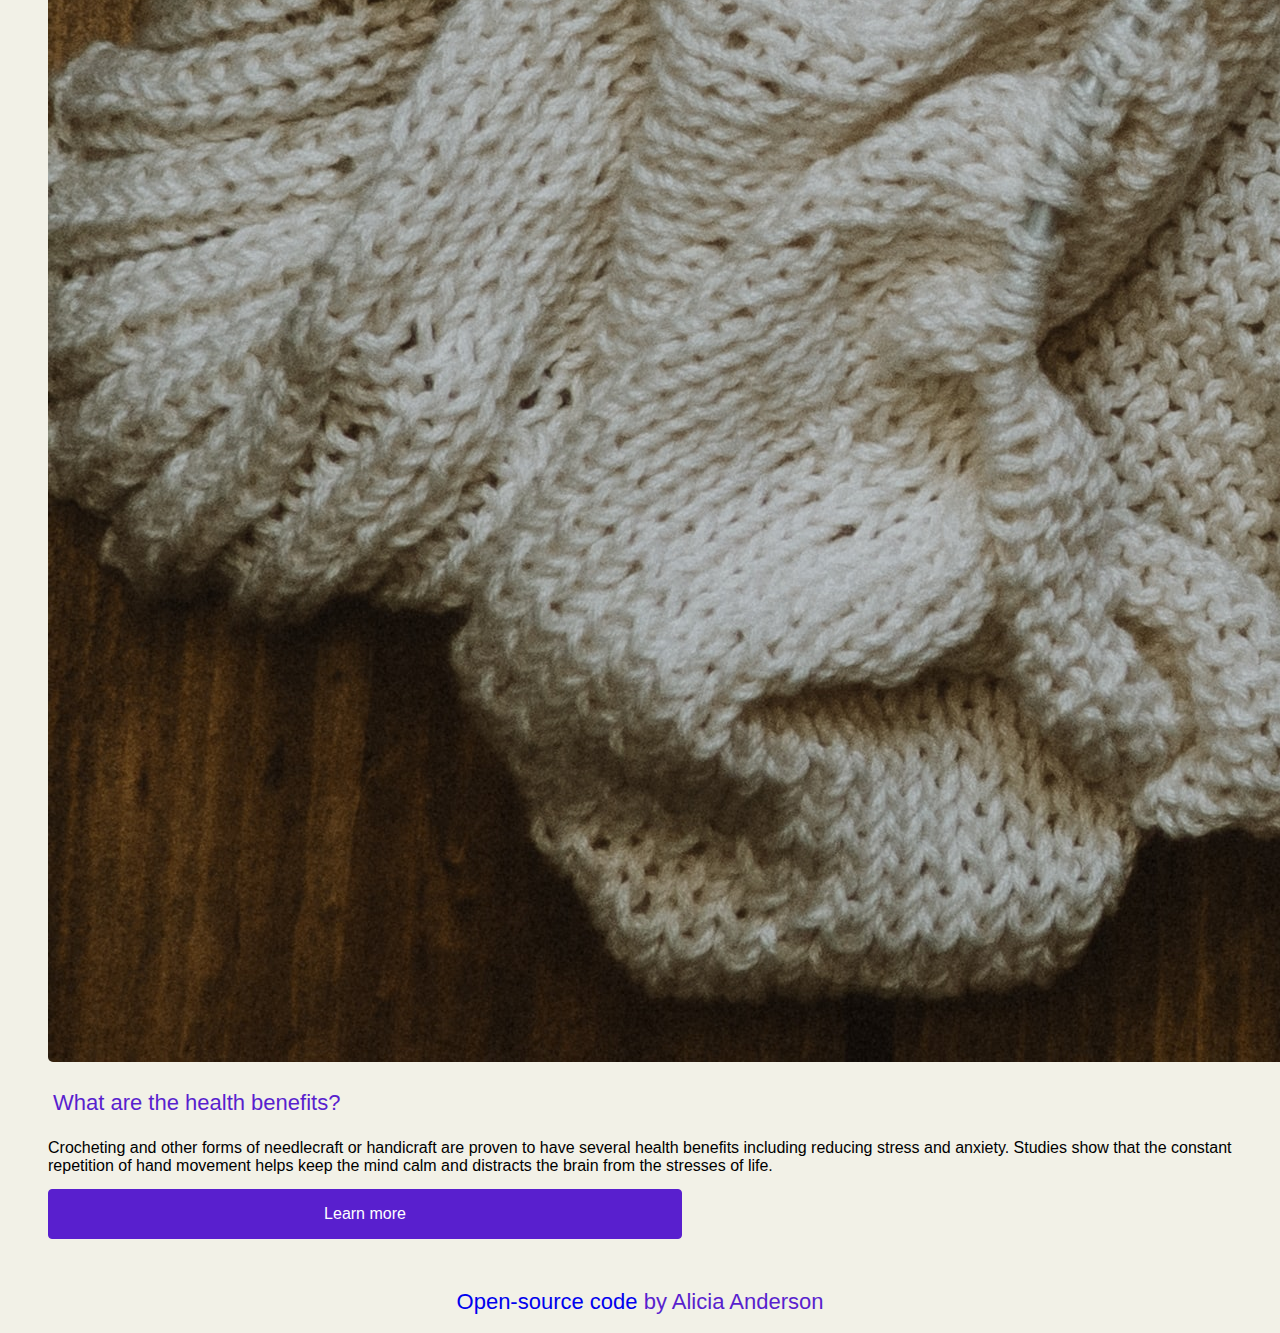
==== commit 761e010a: "Added responsive design, updated background color" ====
--- a/index.html
+++ b/index.html
@@ -26,48 +26,52 @@
     </div>
     <div class="container">
       <div class="row mb-5">
-        <div class="col-6 p-5">
+        <div class="col-md-6">
           <img
             src="images/crochet-1.jpg"
             alt="Yarn and Crochet Needles"
             class="img-fluid crochet-image"
           />
         </div>
-        <div class="col-6 p-5">
-          <h2>What does it mean to Crochet?</h2>
-          <p>
-            Crochet is a process of creating textiles by usng a crochet hook to
-            interlock loops of yarn, thread, or strands of other materials. The
-            name is derived from the French term
-            <em>crochet</em>, meaning 'small hook'. Hooks can be made from a
-            variety of materials, such as metal, wood, bamboo, or plastic.
-          </p>
-          <a
-            href="https://en.wikipedia.org/wiki/Crochet"
-            target="_blank"
-            class="btn btn-branding m-3"
-            >Learn more</a
-          >
+        <div class="col-md-6">
+          <div >
+            <h2>What does it mean to Crochet?</h2>
+            <p class="contents">
+              Crochet is a process of creating textiles by usng a crochet hook
+              to interlock loops of yarn, thread, or strands of other materials.
+              The name is derived from the French term
+              <em>crochet</em>, meaning 'small hook'. Hooks can be made from a
+              variety of materials, such as metal, wood, bamboo, or plastic.
+            </p>
+            <a
+              href="https://en.wikipedia.org/wiki/Crochet"
+              target="_blank"
+              class="btn btn-branding m-3"
+              >Learn more</a
+            >
+          </div>
         </div>
       </div>
       <div class="row mb-5">
-        <div class="col-6 p-5">
-          <h2>What do you need to Crochet?</h2>
-          <p>
-            Basic materials required for crochet are a hook and some type of
-            material that will be crocheted, most commonly yarn or thread. Yarn,
-            one of the most commonly used materials for crocheting, has varying
-            weights which need to be taken into consideration when following
-            patterns.
-          </p>
-          <a
-            href="https://en.wikipedia.org/wiki/Crochet#Materials"
-            target="_blank"
-            class="btn btn-branding m-3"
-            >Learn more</a
-          >
+        <div class="col-md-6">
+          <div class="contents">
+            <h2>What do you need to Crochet?</h2>
+            <p class="contents">
+              Basic materials required for crochet are a hook and some type of
+              material that will be crocheted, most commonly yarn or thread.
+              Yarn, one of the most commonly used materials for crocheting, has
+              varying weights which need to be taken into consideration when
+              following patterns.
+            </p>
+            <a
+              href="https://en.wikipedia.org/wiki/Crochet#Materials"
+              target="_blank"
+              class="btn btn-branding m-3"
+              >Learn more</a
+            >
+          </div>
         </div>
-        <div class="col-6 p-5">
+        <div class="col-md-6">
           <img
             src="images/crochet-2.jpg"
             alt="Yarn and Crochet Needles"
@@ -76,32 +80,34 @@
         </div>
       </div>
       <div class="row mb-5">
-        <div class="col-6 p-5">
+        <div class="col-md-6">
           <img
             src="images/crochet-3.jpg"
             alt="Yarn and Crochet Needles"
             class="img-fluid crochet-image"
           />
         </div>
-        <div class="col-6 p-5">
-          <h2>What are the health benefits?</h2>
-          <p>
-            Crocheting and other forms of needlecraft or handicraft are proven
-            to have several health benefits including reducing stress and
-            anxiety. Studies show that the constant repetition of hand movement
-            helps keep the mind calm and distracts the brain from the stresses
-            of life.
-          </p>
-          <a
-            href="https://en.wikipedia.org/wiki/Crochet#Health_benefits"
-            target="_blank"
-            class="btn btn-branding m-3"
-            >Learn more</a
-          >
+        <div class="col-md-6">
+          <div class="contents">
+            <h2>What are the health benefits?</h2>
+            <pclass="contents" >
+              Crocheting and other forms of needlecraft or handicraft are proven
+              to have several health benefits including reducing stress and
+              anxiety. Studies show that the constant repetition of hand
+              movement helps keep the mind calm and distracts the brain from the
+              stresses of life.
+            </p>
+            <a
+              href="https://en.wikipedia.org/wiki/Crochet#Health_benefits"
+              target="_blank"
+              class="btn btn-branding m-3 contents"
+              >Learn more</a
+            >
+          </div>
         </div>
       </div>
     </div>
-    <footer>
+    <footer class="mb-4">
       <a href="https://github.com/aliciaECodes/Crochet.git" target="_blank"
         >Open-source code </a
       >by Alicia Anderson
--- a/src/styles.css
+++ b/src/styles.css
@@ -3,7 +3,7 @@
 }
 
 body {
-  background: linear-gradient(to top, #c1dfc4 0%, #deecdd 100%);
+  background: #f2f1e7;
   color: #000;
   font-family: Verdana, Geneva, Tahoma, sans-serif;
 }
@@ -55,6 +55,9 @@
   padding: 15px 20px;
   background-color: var(--primary-color);
   color: #fff;
+  display: flex;
+  justify-content: center;
+  max-width: 50%;
 }
 
 .intro {
@@ -69,6 +72,29 @@
 }
 
 .crochet-image {
-  width: 400;
+  width: 200;
   border-radius: 5px;
 }
+
+@media (max-width: 600px) {
+  footer {
+    font-size: 16px;
+  }
+
+  h2 {
+    text-align: center;
+  }
+
+  .contents {
+    padding-bottom: 5px;
+  }
+
+  .btn-branding {
+    display: block;
+    margin: 0 auto;
+    padding: 15px;
+  }
+  .crochet-image {
+    display: none;
+  }
+}
